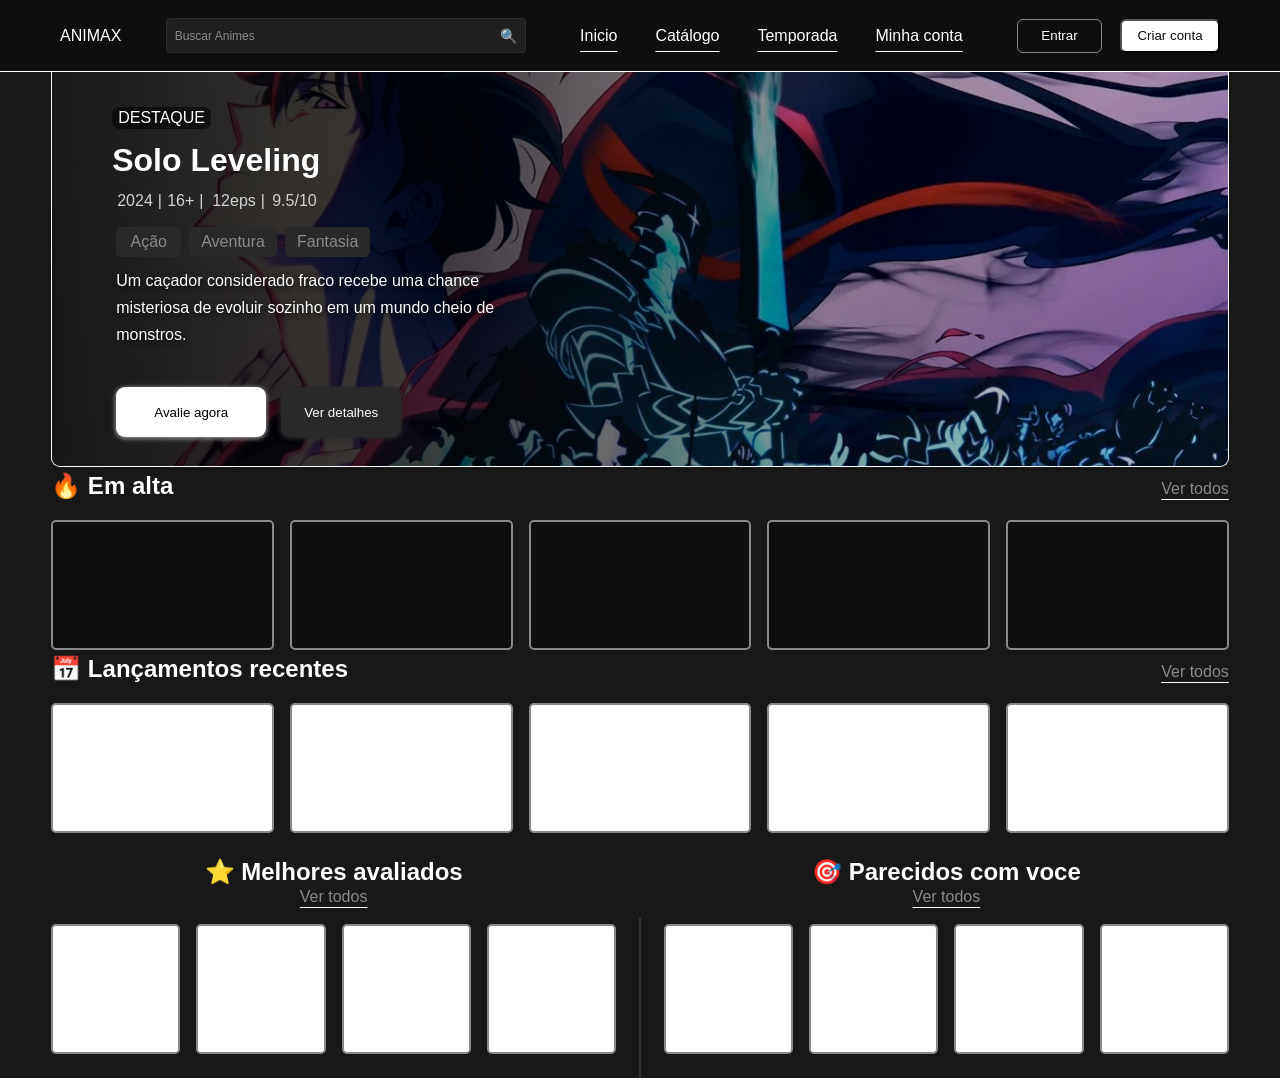
==== index.html @ aa13e47a "Files moved Moved files out from pagina home" ====
<!DOCTYPE html>
<html lang="pt-br">
<head>
    <meta charset="UTF-8">
    <meta name="viewport" content="width=device-width, initial-scale=1.0">
    <title>Animax</title>
    <link rel="stylesheet" href="style.css">
</head>
<body>
    <header class="Cabeçalho">

        <nav class="navegar">
            <a href="#">ANIMAX</a>

            <div class="search-box">
                <input type="text" placeholder="Buscar Animes" >
                <button>🔍</button>
            </div>

            <ul class="nav-links">
                <a href="#">Inicio</a>
                <a href="#">Catálogo</a>
                <a href="#">Temporada</a>
                <a href="#">Minha conta</a>
            </ul>

            <div class="nav-actions">
                <a href="Login/login.html"><button class="btn-login">Entrar</button></a>
                <a href="Login/register.html"><button class="btn-criar">Criar conta</button></a>
            </div>
        </nav>
    </header>

    <section class="destaques" id="destaques">
        <div class="content">
            <span class="tag">DESTAQUE</span>

            <h1 id="titulo">Titulo</h1>

            <div class="anime-info">
                <span id="ano">2026</span>
                <span id="idade">18+</span>
                <span id="episodios">26eps</span>
                <span id="avaliacao">10/10</span>
            </div>

            <div class="generos" id="anime-generos">Aventura</div>
                
                <p id="descricao">Lorem ipsum dolor, sit amet consectetur adipisicing elit. Sed repellendus vitae debitis tenetur eum, quasi ad suscipit harum facere aspernatur excepturi aut iusto eos. Totam quod maiores similique atque consectetur.</p>

                <div class="botoes">
                    <button class="btn-primario"> Avalie agora</button>
                    <button class="btn-secundario">Ver detalhes</button>
            </div>
        </div>
    </section>

    <section class="anime-section-trending">
        <div class="section-header">
            <h2>🔥 Em alta</h2>
            <a href="#">Ver todos</a>
        </div>

        <div class="card-carousel">
            <button class="carousel-arrow carousel-prev" id="trending-prev">‹</button>

            <div class="anime-list" id="trending-list"></div>

            <button class="carousel-arrow carousel-next" id="trending-next">›</button>
        </div>
        
    </section>
    
    <section class="anime-area-news">
        
        <div class="anime-section-news">
            <div class="section-news-header">
                <h2>📅 Lançamentos recentes</h2>
                <a href="#">Ver todos</a>
        </div>

        <div class="card-carousel">
            <div class="carousel-arrow carousel-prev" id="launch-prev">‹</div>
            
                <div class="anime-list-news" id="launch-list"></div>

                <div class="carousel-arrow carousel-next" id="launch-next">›</div>
            </div>
        

    </section>
    
    <div class="rate-row">
        <section class="anime-area-rate">
            <div class="section-rate-title">
                <h2>⭐ Melhores avaliados</h2>
            </div>
            <div class="section-rate-link left-link">
                <a href="#">Ver todos</a>
            </div>
                <div class="anime-list-rate" id="rate-list">
            </div>

        </section>

        

        <section class="anime-area-simi anime-area-parecidos">
            <div class="section-simi-title">
                <h2>🎯 Parecidos com voce</h2>
            </div>
            <div class="section-simi-link right-link">
                <a href="#">Ver todos</a>
            </div>
            <div class="anime-list-simi" id="parecidos-list"></div>
        </section>
    </div>
    
    <script src="script.js"></script>
</body>
</html>
---- style.css ----
* {
    margin: 0;
    padding: 0;
    box-sizing: border-box;

    font-family: Arial, Helvetica, sans-serif;
    scroll-behavior: smooth;
    
}

html {
    width: 100%;
    max-width: 100%;
    
}

body {
    width: 100%;
    max-width: 100%;
    overflow-x: hidden;
    
}

    /* DESKTOP */

body {
    background-color: var(--cinzafundo);
    
}

:root {
    --branco: #ffffff;
    --preto: #0e0e0e;
    --cinza: #8a8a8a;
    --cinzaescuro: #292929;
    --cinzafundo: #181818;
}

.Cabeçalho {
   background-color: #0e0e0e;
   max-width: 100%;
   padding: 18px 60px;
   
   border-bottom: 1px solid var(--branco);
}

.navegar {
    display: flex;
    align-items: center;
    justify-content: space-between;
    gap: 30px;
    
}

.nav-links > a {
    color: var(--branco);
    text-decoration: none;

    padding: 8px 10px;

    text-decoration: underline;
    text-underline-offset: 10px;

    white-space: nowrap;

    
}

.nav-links {
    display: flex;
    align-items: center;
    gap: 18px;
}


div.nav-actions {
    display: flex;
    gap: 18px;
}

.search-box {
    display: flex;
    align-items: center;

    width: 360px;
    height: 35px;

    background-color: #1f1f1f;
    border: 1px solid #2b2b2b;
    
    border-radius: 4px;
    padding: 0 8px;
}

.search-box input {
    flex: 1;
    height: 100%;
    background: transparent;
    border: none;
    outline: none;
    color: white;
    font-size: 12px;
}

.search-box input::placeholder {
    color: var(--cinza);
}

.search-box button {
    background: transparent;
    border: none;
    color: var(--cinza);
    cursor: pointer;
    font-size: 14px;
    padding: 0;
}

.search-box button:hover {
    color: var(--branco);
}

.navegar > a {
    color: var(--branco);
    text-decoration: none;
}

.nav-actions > a > .btn-login {
    background-color: var(--preto);
    color: var(--branco);

    border-radius: 6px;
    border: 1px solid var(--cinza);
    height: 34px;
    width: 85px;

    cursor: pointer;
}

.nav-actions > a > .btn-criar {
    background-color: var(--branco);
    color: var(--preto);

    border-radius: 6px;
    
    height: 34px;
    width: 100px;

    cursor: pointer;
}


/* CORPO */

section.destaques {
    height: 395px;
    width: 92%;

    border-right: 1px solid var(--branco);
    border-left: 1px solid var(--branco);
    border-bottom: 1px solid var(--branco);
    

    border-radius: 0px 0px 9px 9px;

    margin: auto;

    position: relative;

    /* CARROSSEL */
    background-size: cover;
    background-position: center;
    background-repeat: no-repeat;

    overflow: hidden;
    transition: background-image 0.6s ease-in-out;
}

section.destaques::before {
    content: "";
    position: absolute;
    inset: 0;

    background: linear-gradient(
        to right,
        rgba(0, 0, 0, 0.90) 0%,
        rgba(0, 0, 0, 0.75) 32%,
        rgba(0, 0, 0, 0.35) 65%,
        rgba(0, 0, 0, 0.15) 100%
    );

    z-index: 0;
}

.section.destaques > * {
    position: relative;
    z-index: 1;
}

span.tag {
    color: var(--branco);
    background-color: rgba(0, 0, 0, 0.55);
    border-radius: 7px;
    
    padding: 2px 6px;

    position: absolute;
    top: 35px;
    left: 60px;
}

h1#titulo {
    position: absolute;
    top: 70px;
    left: 60px;

    color: white;
    font-size: 32px;
}

span#ano {
    position: absolute;
    top: 120px;
    left: 65px;

    color: lightgray;
}

span#ano::after {
    content: '|';
    padding: 5px;
}

span#idade {
    position: absolute;
    top: 120px;
    left: 115px;

    color: lightgray;
}

span#idade::after {
    content: '|';
    padding: 5px;
}

span#episodios {
    position: absolute;
    top: 120px;
    left: 160px;

    color: lightgray;
}

span#episodios::after {
    content: '|';
    padding: 5px;
}

span#avaliacao {
    position: absolute;
    top: 120px;
    left: 220px;

    color: lightgray;
}

div.generos {
    width: fit-content;

    display: flex;
    align-items: center;
    gap: 8px;

    position: absolute;
    top: 155px;
    left: 64px;
}

.genero-item {
    background-color: var(--cinzaescuro);
    color: var(--cinza);

    min-width: 65px;
    height: 30px;

    display: flex;
    align-items: center;
    justify-content: center;

    padding: 0 12px;
    border-radius: 5px;
}

#descricao {

    max-width: 430px;
    

    position: absolute;
    top: 195px;
    left: 64px;

    line-height: 1.7;
    width: 390px;

    color: var(--branco);
    text-shadow: 0 2px 6px rgba(0, 0, 0, 0.9);
}

div.botoes {
    position: absolute;
    top: 315px;
    left: 64px;


}

div.botoes {
    display: flex;
    gap: 15px;
}

div.botoes > .btn-primario {
    background-color: var(--branco);
    
    height: 50px;
    width: 150px;

    border-radius: 9px;

    border: none;
    box-shadow: 0px 1px 4px 1px var(--cinza);
    
    outline: none;
    appearance: none;
    -webkit-appearance: none;

    cursor: pointer;

}

div.botoes > .btn-secundario {
    background-color: var(--cinzaescuro);
    color: var(--branco);
    
    height: 50px;
    width: 120px;

    border-radius: 9px;

    border: none;
    box-shadow: 0px 1px 4px 1px var(--cinzaescuro);
    outline: none;
    appearance: none;
    -webkit-appearance: none;

    cursor: pointer;

}
/* CARROSSEL CARDS */

.card-carousel {
    position: relative;
    width: 100%;
    overflow: hidden;
}
.card-arrow {
    display: none;
}

/* EM ALTA */

section.anime-section-trending {
    color: var(--branco);
    width: 92%;
    margin: 0 auto;

}
/* CARROSSEL EM ALTA */
    .card-carousel {
        position: relative;
        width: 100%;
        overflow: hidden;
    }

    .carousel-arrow {
        display: none;
    }

/* EM ALTA */

div.section-header {
    display: flex;
    align-items: center;
    justify-content: space-between;

    width: 100%;
    padding: 0px;
    margin: 0;

}

div.section-header > h2 {
    margin: 0;
    padding: 0;

    color: var(--branco);
    margin: 0;
    
    margin-top: 5px;
}

div.section-header a {
    margin: 0;
    padding: 0;

    color: var(--cinza);
    text-decoration: underline var(--branco);
    text-underline-offset: calc(5px);
    
    margin-top: 10px;
}

div.section-header > a:hover {
    color: var(--branco);
}

div.anime-list {
    margin-top: 20px;
   
    width: 100%;
    height: 130px;
    
    display: grid;
    grid-template-columns: repeat(5, 1fr);
    gap: 16px;

    border-radius: 5px;

}

.anime-card-trending {
    width: 100%;
    height: 130px;

    background-color: var(--preto);
    border: 2px solid var(--cinza);
    border-radius: 5px;

    position: relative;
    overflow: hidden;

    cursor: pointer;
}


/* LANÇAMENTOS */

section.anime-area-news {
    color: var(--branco);
    width: 92%;
    margin: 0 auto;

}

div.section-news-header {
    display: flex;
    align-items: center;
    justify-content: space-between;

    width: 100%;
    padding: 0px;
    margin: 0;
}

div.section-news-header > h2 {
    margin: 0;
    padding: 0;

    color: var(--branco);
    margin: 0;
    
    margin-top: 5px;
}

div.section-news-header a {
    margin: 0;
    padding: 0;

    color: var(--cinza);
    text-decoration: underline var(--branco);
    text-underline-offset: calc(5px);
    
    margin-top: 10px;
}

div.section-news-header > a:hover {
    color: var(--branco);
}

div.anime-list-news {
    margin-top: 20px;
    width: 100%;
    


    display: grid;
    grid-template-columns: repeat(5, 1fr);
    gap: 16px;
}

.anime-card-launch {
    width: 100%;
    height: 130px;

    background-color: var(--branco);
    border: 2px solid var(--cinza);
    border-radius: 5px;

    cursor: pointer;
}

/* DIVISÃO ENTRE CATEGORIAS */ 

.rate-row {
    position: relative;

    width: 92%;
    margin: 25px auto 0;

    display: grid;
    grid-template-columns: 1fr 1fr;
    gap: 48px;

    align-items: start;
}

.rate-row::before {
    content: "";
    position: absolute;

    top: 60px;
    left: 50%;
    
    width: 1px;
    height: 160px;
    background-color: var(--cinza);

    transform: translateX(-50%);
    opacity: 0.5;
}

/* MELHORES AVALIADOS + PARECIDOS COM VOCE */


section.anime-area-rate, section.anime-area-parecidos {
    color: var(--branco);

    width: 100%;
    
}

.section-rate-title, .section-simi-title {
    text-align: center;
    width: 100%;
}

.section-rate-title h2,
.section-simi-title h2 {
    color: var(--branco);
    font-size: 24px;
}


.section-rate-link, .section-simi-link {
    width: 100%;
    text-align: center;
    margin-top: 2px;
}

.section-rate-link a, .section-simi-link a {
    color: var(--cinza);
    text-decoration: underline var(--branco);
    text-underline-offset: 5px;
}

.section-rate-link a:hover, .section-simi-link a:hover {
    color: var(--branco);
}

.section-rate-link, .section-simi-link {
    color: var(--branco);
}

div.anime-list-rate, .anime-list-simi, .anime-area-parecidos .anime-list-simi {
    width: 100%;
    height: auto;
    
    display: grid;
    grid-template-columns: repeat(4, 1fr);
    gap: 16px;

    margin-top: 18px;
    margin-left: 0;
}

.anime-card-rated, .anime-card-simi {
    width: 100%;
    height: 130px;

    background-color: var(--branco);
    border: 2px solid var(--cinza);
    border-radius: 5px;

    cursor: pointer;
}

/* Responsividade */

@media (max-width: 768px) {
    /* HEADER */

    .Cabeçalho {
        padding: 16px 24px;
        width: 100%;
        overflow: hidden;
    }

    .navegar {
        display: flex;
        flex-wrap: wrap;
        justify-content: center;
        gap: 16px;
    }

    .search-box {
        order: 2;
        width: 100%;
        max-width: 360px;
    }

    .nav-links {
        order: 3;
        width: 100%;

        display: flex;
        justify-content: center;
        flex-wrap: wrap;
        gap: 18px;
    }

    .nav-actions {
        order: 4;
        width: 100%;

        display: flex;
        justify-content: center;
        gap: 14px;
    }

    /* BANNER */

    section.destaques {
        width: 92%;
        height: 445px;
        overflow: hidden;
    }

    h1#titulo {
        font-size: 34px;
        max-width: calc(100% - 120px);
    }

    #descricao {
        width: auto;
        max-width: calc(120% - 120px);
    }

    div.botoes {
        flex-wrap: wrap;
    }

    /* DIVISORIA */

    .rate-row {
    width: 92%;
    margin: 25px auto 0;

    display: grid;
    grid-template-columns: 1fr;
    gap: 30px;
}

.rate-row::before {
    display: none;
}


/* CARDS */
section.anime-section-trending, section.anime-area-news {
    width: 92%;
}

div.anime-list, div.anime-list-news {
    display: flex;
    gap: 12px;

    overflow-x: auto;
    overflow-y: hidden;

    scroll-behavior: smooth;
    scroll-snap-type: x mandatory;

    padding: 0px;
    height: 130px;
}

div.anime-list::-webkit-scrollbar, div.anime-list-news::-webkit-scrollbar {
    display: none;
}

.anime-card-trending, .anime-card-launch {
    
    max-width: 53%;
    height: 115px;

    flex-shrink: 0;

    scroll-snap-type: start;
}


/* CARROSSEL (EM ALTA) */

div.anime-list,
div.anime-list-news {
    display: flex;
    gap: 12px;

    overflow-x: auto;
    overflow-y: hidden;

    scroll-behavior: smooth;
    scrollbar-width: none;

    padding: 0;
    height: 130px;
}

div.anime-list::-webkit-scrollbar,
div.anime-list-news::-webkit-scrollbar {
    display: none;
}

.anime-card-trending,
.anime-card-launch {
    flex: 0 0 53%;
    max-width: 49%;
    height: 130px;
}

.carousel-arrow {
    display: flex;
    align-items: center;
    justify-content: center;

    position: absolute;
    top: 50%;
    transform: translateY(-50%);

    width: 34px;
    height: 55px;

    border: none;
    border-radius: 8px;

    background-color: rgba(0, 0, 0, 0.45);
    color: var(--branco);

    font-size: 32px;
    cursor: pointer;

    z-index: 30;
}

.carousel-prev {
    left: 10px;
}

.carousel-next {
    right: 10px;
}

.carousel-arrow:hover {
    background-color: rgba(0, 0, 0, 0.75);
}
/* MELHORES AVALIADOS + PARECIDOS COM VOCÊ */

.anime-area-rate, .anime-area-parecidos {
    position: relative;
}

.section-rate-title, .section-simi-title {
    text-align: left;
    width: auto;
}

.section-rate-title h2, .section-simi-title h2 {
    font-size: 24px;
    text-align: left;
    white-space: nowrap;
}

.section-rate-link {
    position: absolute;
    top: 6px;
    right: 0;

    width: auto;
    margin-top: 0;
    text-align: right;
}
.section-simi-link {
position: absolute;
    top: 6px;
    right: 0;

    width: auto;
    margin-top: 0;
    text-align: right;
}

.section-rate-link a, .section-simi-link a {
    font-size: 17px;
        }


    .section-news-header h2,
    .section-header h2 {
        font-size: 22px;
    }

    .section-news-header a,
    .section-header a {
        font-size: 17px;
    }
}
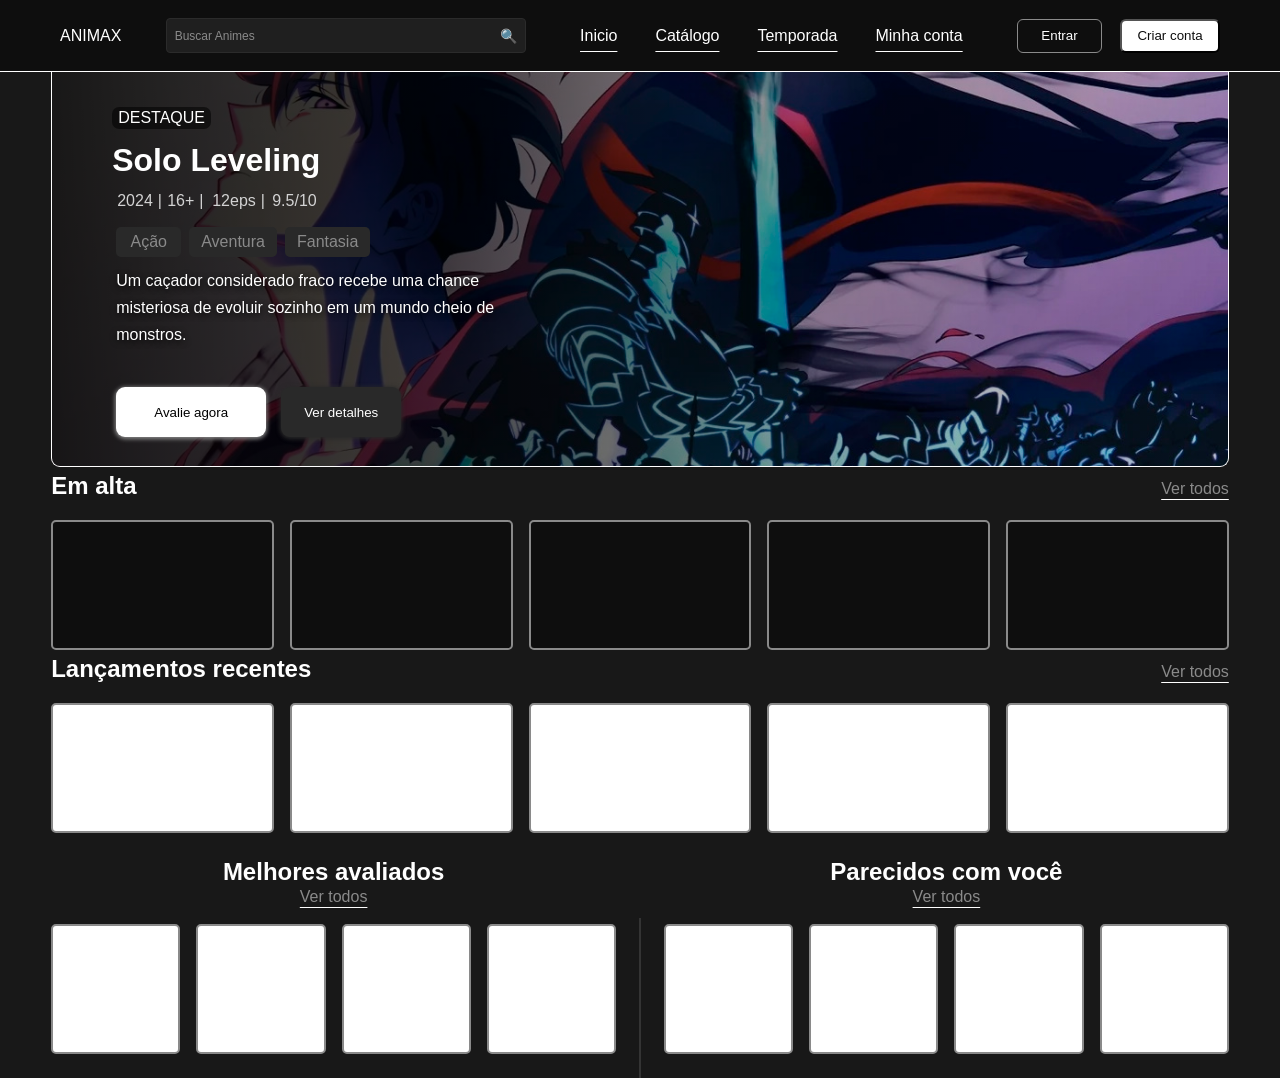
==== commit 6a042b65: "Code verification page added A code page that will verify your identity for change your password" ====
--- a/index.html
+++ b/index.html
@@ -57,7 +57,7 @@
 
     <section class="anime-section-trending">
         <div class="section-header">
-            <h2>🔥 Em alta</h2>
+            <h2>Em alta</h2>
             <a href="#">Ver todos</a>
         </div>
 
@@ -75,7 +75,7 @@
         
         <div class="anime-section-news">
             <div class="section-news-header">
-                <h2>📅 Lançamentos recentes</h2>
+                <h2>Lançamentos recentes</h2>
                 <a href="#">Ver todos</a>
         </div>
 
@@ -93,7 +93,7 @@
     <div class="rate-row">
         <section class="anime-area-rate">
             <div class="section-rate-title">
-                <h2>⭐ Melhores avaliados</h2>
+                <h2>Melhores avaliados</h2>
             </div>
             <div class="section-rate-link left-link">
                 <a href="#">Ver todos</a>
@@ -107,7 +107,7 @@
 
         <section class="anime-area-simi anime-area-parecidos">
             <div class="section-simi-title">
-                <h2>🎯 Parecidos com voce</h2>
+                <h2>Parecidos com você</h2>
             </div>
             <div class="section-simi-link right-link">
                 <a href="#">Ver todos</a>
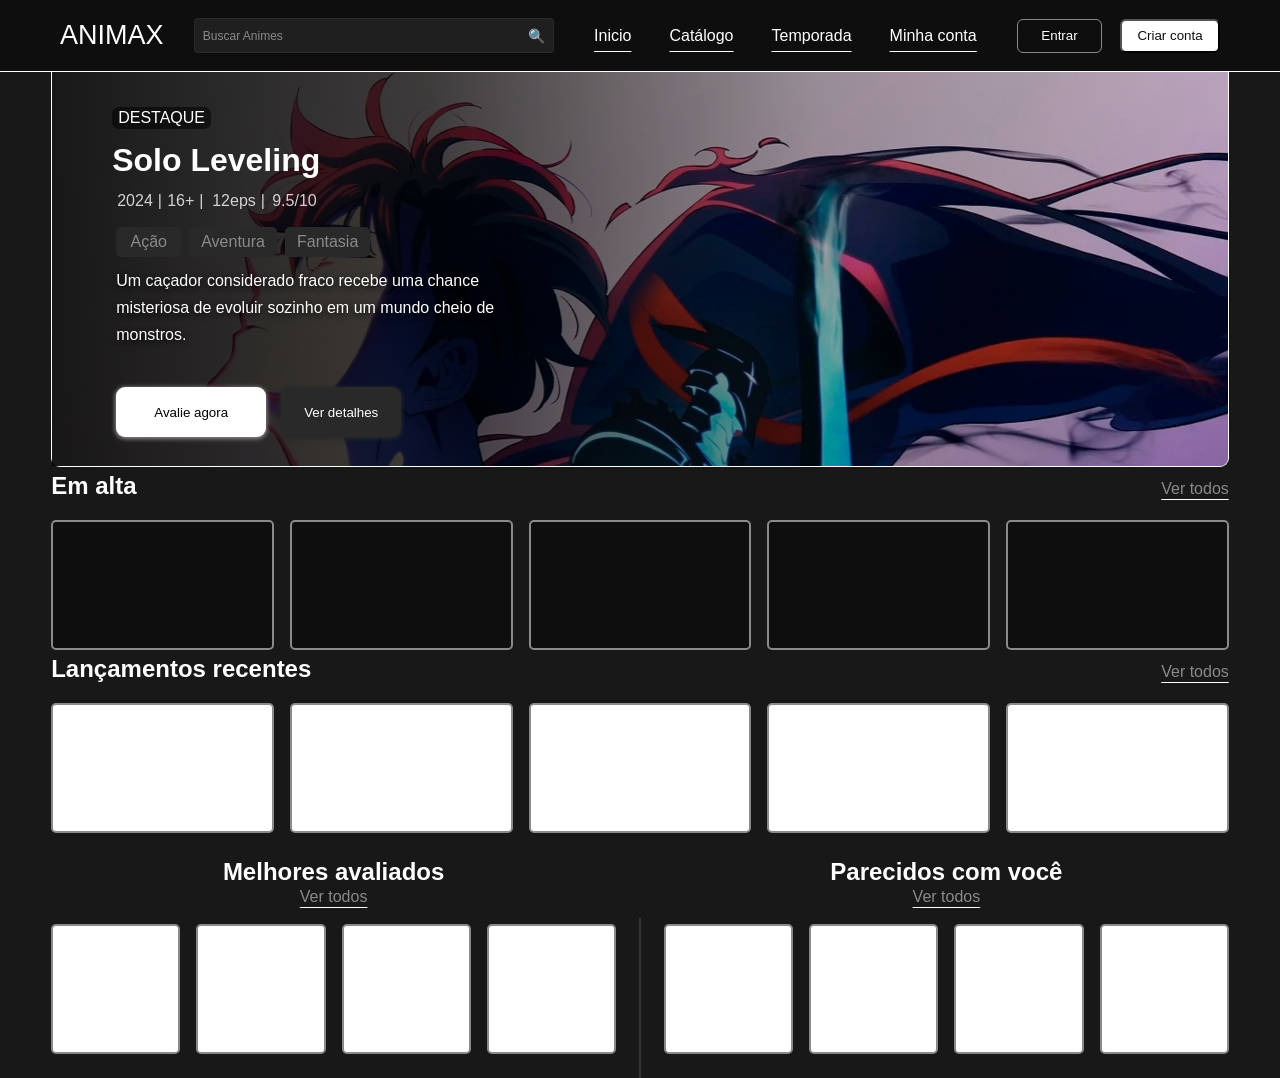
==== commit 919902b0: "New catalog page New catalog page, for animes search, and animes details page work in progress" ====
--- a/index.html
+++ b/index.html
@@ -10,7 +10,7 @@
     <header class="Cabeçalho">
 
         <nav class="navegar">
-            <a href="#">ANIMAX</a>
+            <a href="#" id="animax">ANIMAX</a>
 
             <div class="search-box">
                 <input type="text" placeholder="Buscar Animes" >
@@ -18,8 +18,8 @@
             </div>
 
             <ul class="nav-links">
-                <a href="#">Inicio</a>
-                <a href="#">Catálogo</a>
+                <a href="index.html">Inicio</a>
+                <a href="catalogo.html">Catálogo</a>
                 <a href="#">Temporada</a>
                 <a href="#">Minha conta</a>
             </ul>
@@ -57,6 +57,7 @@
 
     <section class="anime-section-trending">
         <div class="section-header">
+            
             <h2>Em alta</h2>
             <a href="#">Ver todos</a>
         </div>
--- a/style.css
+++ b/style.css
@@ -42,6 +42,10 @@
    padding: 18px 60px;
    
    border-bottom: 1px solid var(--branco);
+}
+
+#animax {
+    font-size: 27px;
 }
 
 .navegar {
@@ -166,13 +170,7 @@
 
     position: relative;
 
-    /* CARROSSEL */
-    background-size: cover;
-    background-position: center;
-    background-repeat: no-repeat;
-
-    overflow: hidden;
-    transition: background-image 0.6s ease-in-out;
+    
 }
 
 section.destaques::before {
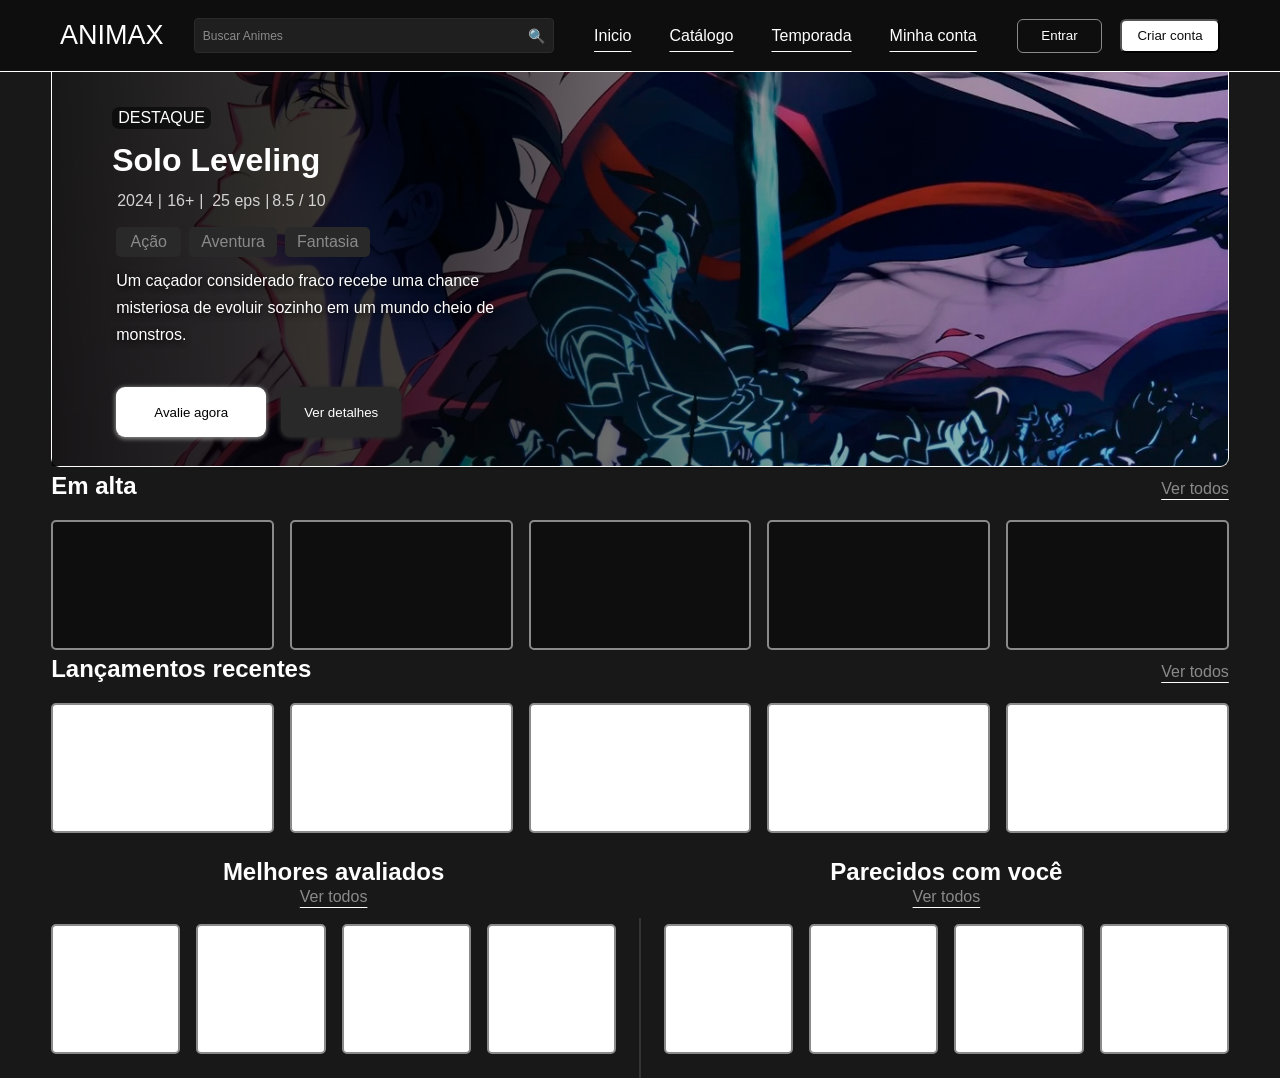
==== commit 150644cc: "Responsivity and Details path update Responsivity for details page, and new path for details on home" ====
--- a/index.html
+++ b/index.html
@@ -49,8 +49,8 @@
                 <p id="descricao">Lorem ipsum dolor, sit amet consectetur adipisicing elit. Sed repellendus vitae debitis tenetur eum, quasi ad suscipit harum facere aspernatur excepturi aut iusto eos. Totam quod maiores similique atque consectetur.</p>
 
                 <div class="botoes">
-                    <button class="btn-primario"> Avalie agora</button>
-                    <button class="btn-secundario">Ver detalhes</button>
+                    <button class="btn-primario" > Avalie agora</button>
+                    <button class="btn-secundario" id="btn-detalhes">Ver detalhes</button>
             </div>
         </div>
     </section>
--- a/style.css
+++ b/style.css
@@ -170,6 +170,9 @@
 
     position: relative;
 
+    background-size: cover;
+    background-position: center;
+    background-repeat: no-repeat;
     
 }
 
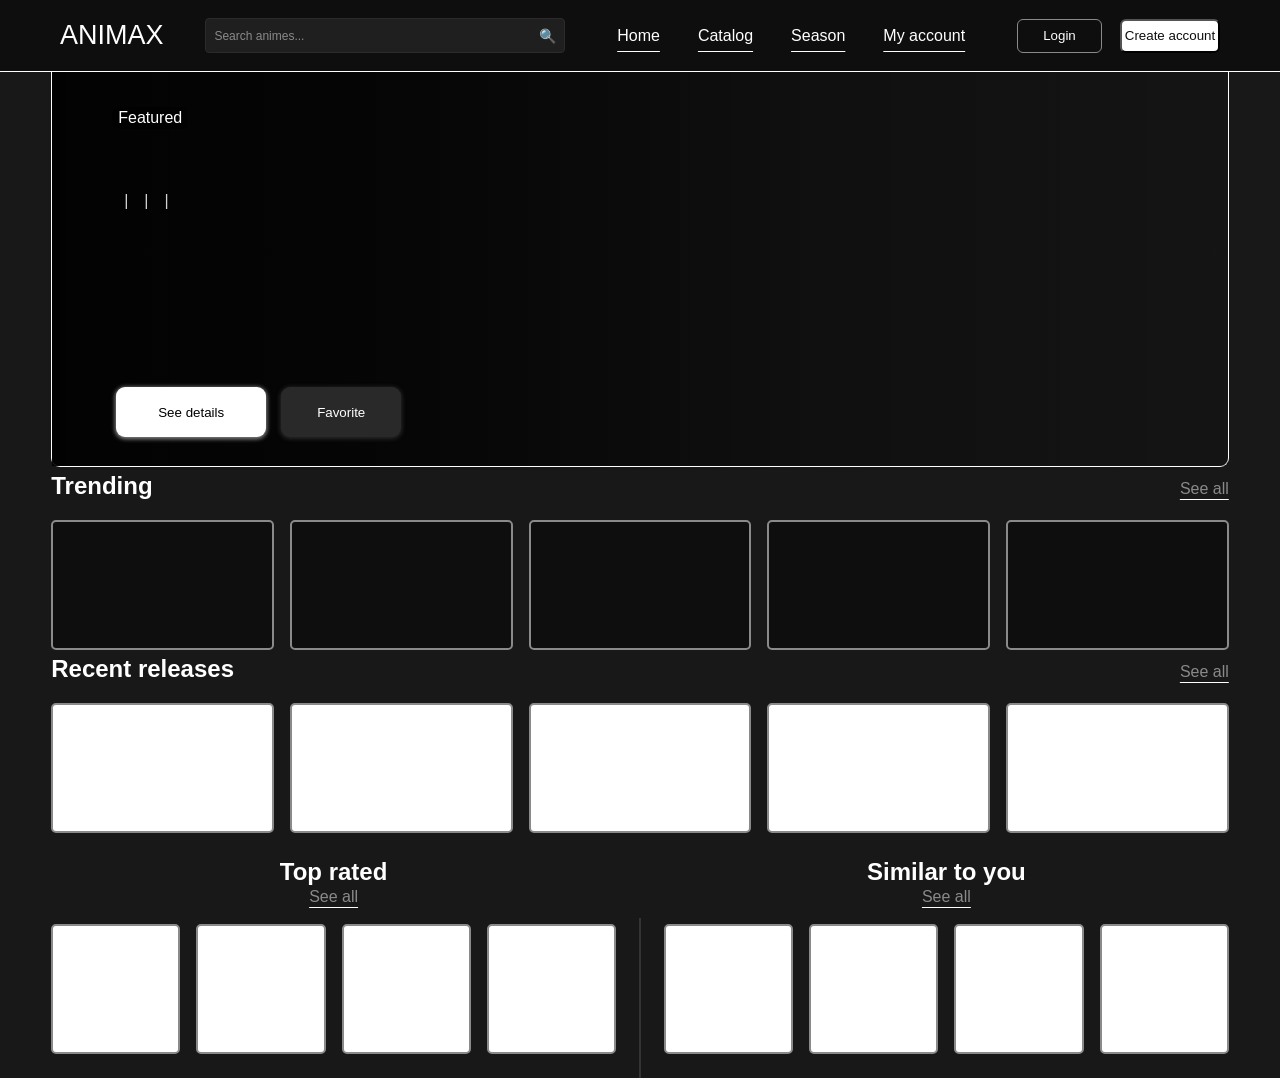
==== commit b62acb31: "Added jikan api and translation in progress" ====
--- a/index.html
+++ b/index.html
@@ -13,44 +13,44 @@
             <a href="#" id="animax">ANIMAX</a>
 
             <div class="search-box">
-                <input type="text" placeholder="Buscar Animes" >
+                <input type="text" placeholder="Search animes..." >
                 <button>🔍</button>
             </div>
 
             <ul class="nav-links">
-                <a href="index.html">Inicio</a>
-                <a href="catalogo.html">Catálogo</a>
-                <a href="#">Temporada</a>
-                <a href="#">Minha conta</a>
+                <a href="index.html">Home</a>
+                <a href="catalogo.html">Catalog</a>
+                <a href="#">Season</a>
+                <a href="#">My account</a>
             </ul>
 
             <div class="nav-actions">
-                <a href="Login/login.html"><button class="btn-login">Entrar</button></a>
-                <a href="Login/register.html"><button class="btn-criar">Criar conta</button></a>
+                <a href="Login/login.html"><button class="btn-login">Login</button></a>
+                <a href="Login/register.html"><button class="btn-criar">Create account</button></a>
             </div>
         </nav>
     </header>
 
     <section class="destaques" id="destaques">
         <div class="content">
-            <span class="tag">DESTAQUE</span>
+            <span class="tag">Featured</span>
 
-            <h1 id="titulo">Titulo</h1>
+            <h1 id="titulo"></h1>
 
             <div class="anime-info">
-                <span id="ano">2026</span>
-                <span id="idade">18+</span>
-                <span id="episodios">26eps</span>
-                <span id="avaliacao">10/10</span>
+                <span id="ano"></span>
+                <span id="idade"></span>
+                <span id="episodios"></span>
+                <span id="avaliacao"></span>
             </div>
 
-            <div class="generos" id="anime-generos">Aventura</div>
+            <div class="generos" id="anime-generos"></div>
                 
-                <p id="descricao">Lorem ipsum dolor, sit amet consectetur adipisicing elit. Sed repellendus vitae debitis tenetur eum, quasi ad suscipit harum facere aspernatur excepturi aut iusto eos. Totam quod maiores similique atque consectetur.</p>
+                <p id="descricao"></p>
 
                 <div class="botoes">
-                    <button class="btn-primario" > Avalie agora</button>
-                    <button class="btn-secundario" id="btn-detalhes">Ver detalhes</button>
+                    <button class="btn-primario">See details</button>
+                    <button class="btn-secundario" id="btn-detalhes">Favorite</button>
             </div>
         </div>
     </section>
@@ -58,8 +58,8 @@
     <section class="anime-section-trending">
         <div class="section-header">
             
-            <h2>Em alta</h2>
-            <a href="#">Ver todos</a>
+            <h2>Trending</h2>
+            <a href="#">See all</a>
         </div>
 
         <div class="card-carousel">
@@ -76,8 +76,8 @@
         
         <div class="anime-section-news">
             <div class="section-news-header">
-                <h2>Lançamentos recentes</h2>
-                <a href="#">Ver todos</a>
+                <h2>Recent releases</h2>
+                <a href="#">See all</a>
         </div>
 
         <div class="card-carousel">
@@ -94,10 +94,10 @@
     <div class="rate-row">
         <section class="anime-area-rate">
             <div class="section-rate-title">
-                <h2>Melhores avaliados</h2>
+                <h2>Top rated</h2>
             </div>
             <div class="section-rate-link left-link">
-                <a href="#">Ver todos</a>
+                <a href="#">See all</a>
             </div>
                 <div class="anime-list-rate" id="rate-list">
             </div>
@@ -108,10 +108,10 @@
 
         <section class="anime-area-simi anime-area-parecidos">
             <div class="section-simi-title">
-                <h2>Parecidos com você</h2>
+                <h2>Similar to you</h2>
             </div>
             <div class="section-simi-link right-link">
-                <a href="#">Ver todos</a>
+                <a href="#">See all</a>
             </div>
             <div class="anime-list-simi" id="parecidos-list"></div>
         </section>
--- a/style.css
+++ b/style.css
@@ -216,54 +216,36 @@
 
     color: white;
     font-size: 32px;
-}
-
-span#ano {
+    width: 1000px;
+}
+
+.anime-info {
     position: absolute;
     top: 120px;
-    left: 65px;
+    left: 64px;
+
+    display: flex;
+    align-items: center;
+    gap: 8px;
 
     color: lightgray;
-}
-
-span#ano::after {
-    content: '|';
-    padding: 5px;
-}
-
-span#idade {
-    position: absolute;
-    top: 120px;
-    left: 115px;
-
+    font-size: 16px;
+
+    flex-wrap: wrap;
+    max-width: 430px;
+}
+
+.anime-info span {
+    position: static;
     color: lightgray;
 }
 
-span#idade::after {
-    content: '|';
-    padding: 5px;
-}
-
-span#episodios {
-    position: absolute;
-    top: 120px;
-    left: 160px;
-
+.anime-info span:not(:last-child)::after {
+    content: "|";
+    margin-left: 8px;
     color: lightgray;
 }
 
-span#episodios::after {
-    content: '|';
-    padding: 5px;
-}
-
-span#avaliacao {
-    position: absolute;
-    top: 120px;
-    left: 220px;
-
-    color: lightgray;
-}
 
 div.generos {
     width: fit-content;
@@ -661,25 +643,138 @@
 
     /* BANNER */
 
-    section.destaques {
-        width: 92%;
-        height: 445px;
-        overflow: hidden;
-    }
-
-    h1#titulo {
-        font-size: 34px;
-        max-width: calc(100% - 120px);
-    }
-
-    #descricao {
-        width: auto;
-        max-width: calc(120% - 120px);
-    }
-
-    div.botoes {
-        flex-wrap: wrap;
-    }
+/* BANNER MOBILE */
+
+section.destaques {
+    width: 100%;
+    min-height: 350px;
+    height: auto;
+
+    overflow: hidden;
+
+    border-radius: 0;
+    border-bottom: 1px solid var(--branco);
+    border-right: 0;
+    border-left: 0;
+
+    background-position: center;
+}
+
+section.destaques::before {
+    content: "";
+    position: absolute;
+    inset: 0;
+
+    background: linear-gradient(
+        to right,
+        rgba(0, 0, 0, 0.90) 0%,
+        rgba(0, 0, 0, 0.75) 10%,
+        rgba(0, 0, 0, 0.35) 15%,
+        rgba(0, 0, 0, 0.15) 30%
+    );
+
+    z-index: 0;
+}
+
+.content {
+    width: 100%;
+    max-width: none;
+
+    margin-left: 0;
+    padding: 35px 24px 40px;
+
+    display: flex;
+    flex-direction: column;
+    align-items: flex-start;
+}
+
+span.tag {
+    position: static;
+
+    font-size: 18px;
+    margin-bottom: 20px;
+}
+
+h1#titulo {
+    position: static;
+
+    font-size: 34px;
+    line-height: 1.15;
+
+    max-width: 100%;
+    margin-bottom: 18px;
+}
+
+.anime-info {
+    position: static;
+
+    display: flex;
+    align-items: center;
+    flex-wrap: wrap;
+    gap: 8px;
+
+    max-width: 100%;
+    margin-bottom: 22px;
+
+    color: var(--cinza);
+    font-size: 16px;
+}
+
+.anime-info span {
+    position: static;
+    color: var(--cinza);
+}
+
+.anime-info span:not(:last-child)::after {
+    content: "|";
+    margin-left: 8px;
+}
+
+div.generos {
+    position: static;
+
+    display: flex;
+    align-items: center;
+    flex-wrap: wrap;
+    gap: 8px;
+
+    width: 100%;
+    margin-bottom: 45px;
+}
+
+.genero-item {
+    min-width: auto;
+    height: 36px;
+
+    padding: 0 14px;
+    font-size: 16px;
+}
+
+#descricao {
+    display: none;
+}
+
+div.botoes {
+    position: static;
+
+    display: flex;
+    flex-wrap: wrap;
+    gap: 14px;
+}
+
+div.botoes > .btn-primario,
+div.botoes > .btn-secundario {
+    height: 52px;
+    font-size: 16px;
+}
+
+div.botoes > .btn-primario {
+    width: 150px;
+}
+
+div.botoes > .btn-secundario {
+    width: 130px;
+}
 
     /* DIVISORIA */
 
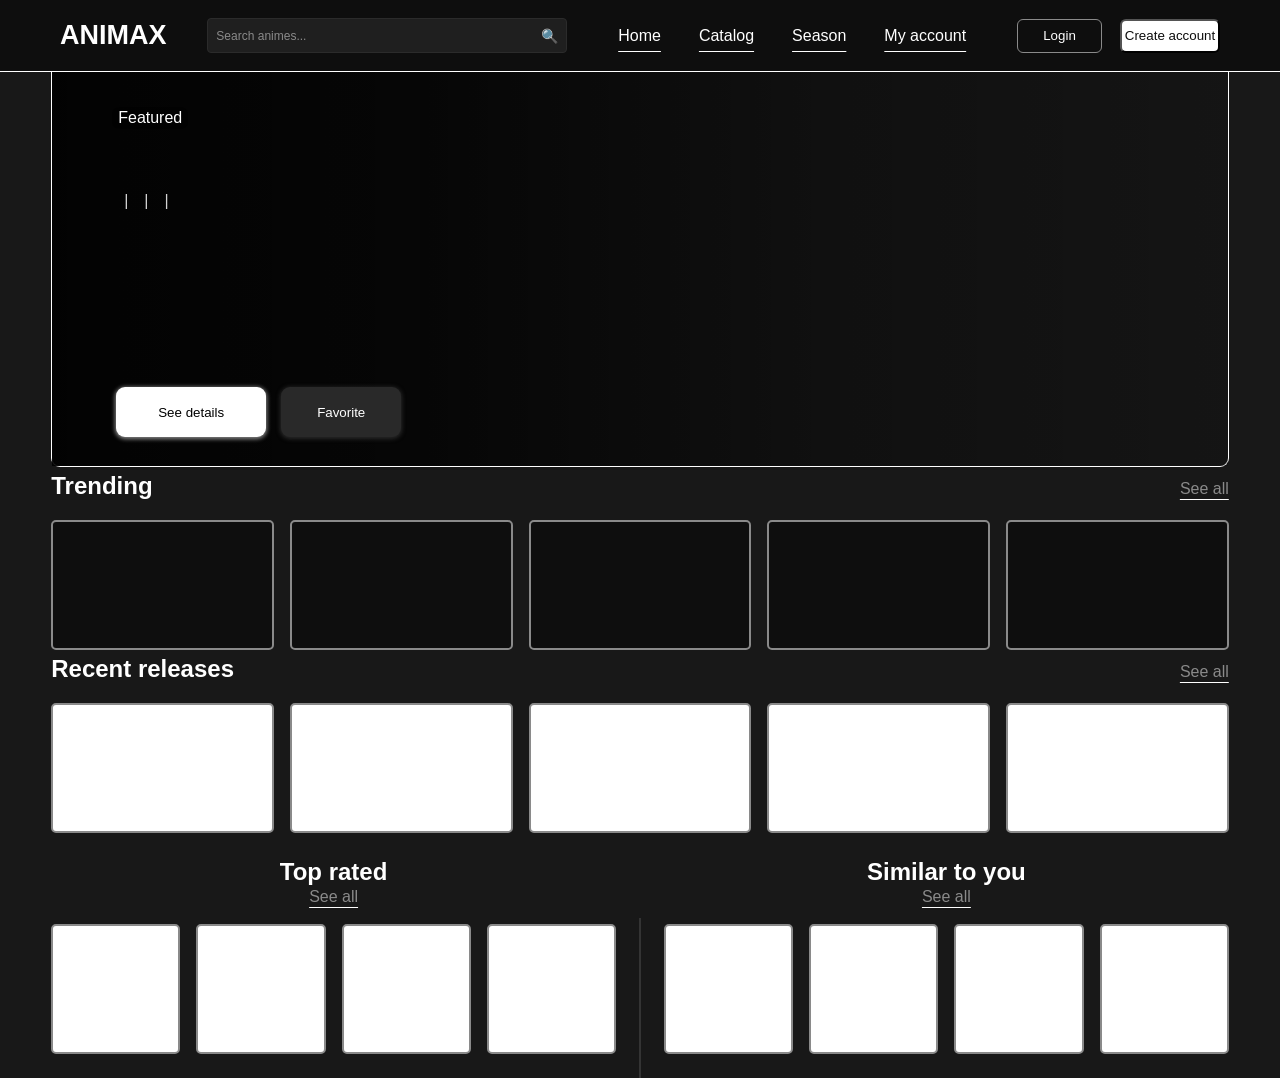
==== commit b32f04c0: "Files, details page responsivity update Organized files and responsivity to details page" ====
--- a/index.html
+++ b/index.html
@@ -4,7 +4,8 @@
     <meta charset="UTF-8">
     <meta name="viewport" content="width=device-width, initial-scale=1.0">
     <title>Animax</title>
-    <link rel="stylesheet" href="style.css">
+    <link rel="stylesheet" href="css/style.css">
+    <link rel="shortcut icon" href="imagens/favicon.png" type="image/x-icon">
 </head>
 <body>
     <header class="Cabeçalho">
@@ -49,8 +50,8 @@
                 <p id="descricao"></p>
 
                 <div class="botoes">
-                    <button class="btn-primario">See details</button>
-                    <button class="btn-secundario" id="btn-detalhes">Favorite</button>
+                    <button class="btn-primario" id="btn-detalhes">See details</button>
+                    <button class="btn-secundario">Favorite</button>
             </div>
         </div>
     </section>
@@ -117,6 +118,6 @@
         </section>
     </div>
     
-    <script src="script.js"></script>
+    <script src="js/script.js"></script>
 </body>
 </html>
--- a/css/style.css
+++ b/css/style.css
@@ -0,0 +1,947 @@
+* {
+    margin: 0;
+    padding: 0;
+    box-sizing: border-box;
+
+    font-family: Arial, Helvetica, sans-serif;
+    scroll-behavior: smooth;
+    
+}
+
+html {
+    width: 100%;
+    max-width: 100%;
+    
+}
+
+body {
+    width: 100%;
+    max-width: 100%;
+    overflow-x: hidden;
+    
+}
+
+    /* DESKTOP */
+
+body {
+    background-color: var(--cinzafundo);
+    
+}
+
+:root {
+    --branco: #ffffff;
+    --preto: #0e0e0e;
+    --cinza: #8a8a8a;
+    --cinzaescuro: #292929;
+    --cinzafundo: #181818;
+}
+
+.Cabeçalho {
+   background-color: #0e0e0e;
+   max-width: 100%;
+   padding: 18px 60px;
+   
+   border-bottom: 1px solid var(--branco);
+}
+
+#animax {
+    font-size: 27px;
+    font-weight: bolder;
+}
+
+.navegar {
+    display: flex;
+    align-items: center;
+    justify-content: space-between;
+    gap: 30px;
+    
+}
+
+.nav-links > a {
+    color: var(--branco);
+    text-decoration: none;
+
+    padding: 8px 10px;
+
+    text-decoration: underline;
+    text-underline-offset: 10px;
+
+    white-space: nowrap;
+
+    
+}
+
+.nav-links {
+    display: flex;
+    align-items: center;
+    gap: 18px;
+}
+
+
+div.nav-actions {
+    display: flex;
+    gap: 18px;
+}
+
+.search-box {
+    display: flex;
+    align-items: center;
+
+    width: 360px;
+    height: 35px;
+
+    background-color: #1f1f1f;
+    border: 1px solid #2b2b2b;
+    
+    border-radius: 4px;
+    padding: 0 8px;
+}
+
+.search-box input {
+    flex: 1;
+    height: 100%;
+    background: transparent;
+    border: none;
+    outline: none;
+    color: white;
+    font-size: 12px;
+}
+
+.search-box input::placeholder {
+    color: var(--cinza);
+}
+
+.search-box button {
+    background: transparent;
+    border: none;
+    color: var(--cinza);
+    cursor: pointer;
+    font-size: 14px;
+    padding: 0;
+}
+
+.search-box button:hover {
+    color: var(--branco);
+}
+
+.navegar > a {
+    color: var(--branco);
+    text-decoration: none;
+}
+
+.nav-actions > a > .btn-login {
+    background-color: var(--preto);
+    color: var(--branco);
+
+    border-radius: 6px;
+    border: 1px solid var(--cinza);
+    height: 34px;
+    width: 85px;
+
+    cursor: pointer;
+}
+
+.nav-actions > a > .btn-criar {
+    background-color: var(--branco);
+    color: var(--preto);
+
+    border-radius: 6px;
+    
+    height: 34px;
+    width: 100px;
+
+    cursor: pointer;
+}
+
+
+/* CORPO */
+
+section.destaques {
+    height: 395px;
+    width: 92%;
+
+    border-right: 1px solid var(--branco);
+    border-left: 1px solid var(--branco);
+    border-bottom: 1px solid var(--branco);
+    
+
+    border-radius: 0px 0px 9px 9px;
+
+    margin: auto;
+
+    position: relative;
+
+    background-size: cover;
+    background-position: center;
+    background-repeat: no-repeat;
+    
+}
+
+section.destaques::before {
+    content: "";
+    position: absolute;
+    inset: 0;
+
+    background: linear-gradient(
+        to right,
+        rgba(0, 0, 0, 0.90) 0%,
+        rgba(0, 0, 0, 0.75) 32%,
+        rgba(0, 0, 0, 0.35) 65%,
+        rgba(0, 0, 0, 0.15) 100%
+    );
+
+    z-index: 0;
+
+    pointer-events: none;
+}
+
+section.destaques > * {
+    position: relative;
+    z-index: 1;
+}
+
+span.tag {
+    color: var(--branco);
+    background-color: rgba(0, 0, 0, 0.55);
+    border-radius: 7px;
+    
+    padding: 2px 6px;
+
+    position: absolute;
+    top: 35px;
+    left: 60px;
+}
+
+h1#titulo {
+    position: absolute;
+    top: 70px;
+    left: 60px;
+
+    color: white;
+    font-size: 32px;
+    width: 1000px;
+}
+
+.anime-info {
+    position: absolute;
+    top: 120px;
+    left: 64px;
+
+    display: flex;
+    align-items: center;
+    gap: 8px;
+
+    color: lightgray;
+    font-size: 16px;
+
+    flex-wrap: wrap;
+    max-width: 430px;
+}
+
+.anime-info span {
+    position: static;
+    color: lightgray;
+}
+
+.anime-info span:not(:last-child)::after {
+    content: "|";
+    margin-left: 8px;
+    color: lightgray;
+}
+
+
+div.generos {
+    width: fit-content;
+
+    display: flex;
+    align-items: center;
+    gap: 8px;
+
+    position: absolute;
+    top: 155px;
+    left: 64px;
+}
+
+.genero-item {
+    background-color: var(--cinzaescuro);
+    color: var(--cinza);
+
+    min-width: 65px;
+    height: 30px;
+
+    display: flex;
+    align-items: center;
+    justify-content: center;
+
+    padding: 0 12px;
+    border-radius: 5px;
+}
+
+#descricao {
+
+    max-width: 430px;
+    
+
+    position: absolute;
+    top: 195px;
+    left: 64px;
+
+    line-height: 1.7;
+    width: 390px;
+
+    color: var(--branco);
+    text-shadow: 0 2px 6px rgba(0, 0, 0, 0.9);
+}
+
+div.botoes {
+    position: absolute;
+    top: 315px;
+    left: 64px;
+
+
+}
+
+div.botoes {
+    display: flex;
+    gap: 15px;
+}
+
+div.botoes > .btn-primario {
+    background-color: var(--branco);
+    
+    height: 50px;
+    width: 150px;
+
+    border-radius: 9px;
+
+    border: none;
+    box-shadow: 0px 1px 4px 1px var(--cinza);
+    
+    outline: none;
+    appearance: none;
+    -webkit-appearance: none;
+
+    cursor: pointer;
+
+}
+
+div.botoes > .btn-secundario {
+    background-color: var(--cinzaescuro);
+    color: var(--branco);
+    
+    height: 50px;
+    width: 120px;
+
+    border-radius: 9px;
+
+    border: none;
+    box-shadow: 0px 1px 4px 1px var(--cinzaescuro);
+    outline: none;
+    appearance: none;
+    -webkit-appearance: none;
+
+    cursor: pointer;
+
+}
+/* CARROSSEL CARDS */
+
+.card-carousel {
+    position: relative;
+    width: 100%;
+    overflow: hidden;
+}
+.card-arrow {
+    display: none;
+}
+
+/* EM ALTA */
+
+section.anime-section-trending {
+    color: var(--branco);
+    width: 92%;
+    margin: 0 auto;
+
+}
+/* CARROSSEL EM ALTA */
+    .card-carousel {
+        position: relative;
+        width: 100%;
+        overflow: hidden;
+    }
+
+    .carousel-arrow {
+        display: none;
+    }
+
+/* EM ALTA */
+
+div.section-header {
+    display: flex;
+    align-items: center;
+    justify-content: space-between;
+
+    width: 100%;
+    padding: 0px;
+    margin: 0;
+
+}
+
+div.section-header > h2 {
+    margin: 0;
+    padding: 0;
+
+    color: var(--branco);
+    margin: 0;
+    
+    margin-top: 5px;
+}
+
+div.section-header a {
+    margin: 0;
+    padding: 0;
+
+    color: var(--cinza);
+    text-decoration: underline var(--branco);
+    text-underline-offset: calc(5px);
+    
+    margin-top: 10px;
+}
+
+div.section-header > a:hover {
+    color: var(--branco);
+}
+
+div.anime-list {
+    margin-top: 20px;
+   
+    width: 100%;
+    height: 130px;
+    
+    display: grid;
+    grid-template-columns: repeat(5, 1fr);
+    gap: 16px;
+
+    border-radius: 5px;
+
+}
+
+.anime-card-trending {
+    width: 100%;
+    height: 130px;
+
+    background-color: var(--preto);
+    border: 2px solid var(--cinza);
+    border-radius: 5px;
+
+    position: relative;
+    overflow: hidden;
+
+    cursor: pointer;
+}
+
+
+/* LANÇAMENTOS */
+
+section.anime-area-news {
+    color: var(--branco);
+    width: 92%;
+    margin: 0 auto;
+
+}
+
+div.section-news-header {
+    display: flex;
+    align-items: center;
+    justify-content: space-between;
+
+    width: 100%;
+    padding: 0px;
+    margin: 0;
+}
+
+div.section-news-header > h2 {
+    margin: 0;
+    padding: 0;
+
+    color: var(--branco);
+    margin: 0;
+    
+    margin-top: 5px;
+}
+
+div.section-news-header a {
+    margin: 0;
+    padding: 0;
+
+    color: var(--cinza);
+    text-decoration: underline var(--branco);
+    text-underline-offset: calc(5px);
+    
+    margin-top: 10px;
+}
+
+div.section-news-header > a:hover {
+    color: var(--branco);
+}
+
+div.anime-list-news {
+    margin-top: 20px;
+    width: 100%;
+    
+
+
+    display: grid;
+    grid-template-columns: repeat(5, 1fr);
+    gap: 16px;
+}
+
+.anime-card-launch {
+    width: 100%;
+    height: 130px;
+
+    background-color: var(--branco);
+    border: 2px solid var(--cinza);
+    border-radius: 5px;
+
+    cursor: pointer;
+}
+
+/* DIVISÃO ENTRE CATEGORIAS */ 
+
+.rate-row {
+    position: relative;
+
+    width: 92%;
+    margin: 25px auto 0;
+
+    display: grid;
+    grid-template-columns: 1fr 1fr;
+    gap: 48px;
+
+    align-items: start;
+}
+
+.rate-row::before {
+    content: "";
+    position: absolute;
+
+    top: 60px;
+    left: 50%;
+    
+    width: 1px;
+    height: 160px;
+    background-color: var(--cinza);
+
+    transform: translateX(-50%);
+    opacity: 0.5;
+}
+
+/* MELHORES AVALIADOS + PARECIDOS COM VOCE */
+
+
+section.anime-area-rate, section.anime-area-parecidos {
+    color: var(--branco);
+
+    width: 100%;
+    
+}
+
+.section-rate-title, .section-simi-title {
+    text-align: center;
+    width: 100%;
+}
+
+.section-rate-title h2,
+.section-simi-title h2 {
+    color: var(--branco);
+    font-size: 24px;
+}
+
+
+.section-rate-link, .section-simi-link {
+    width: 100%;
+    text-align: center;
+    margin-top: 2px;
+}
+
+.section-rate-link a, .section-simi-link a {
+    color: var(--cinza);
+    text-decoration: underline var(--branco);
+    text-underline-offset: 5px;
+}
+
+.section-rate-link a:hover, .section-simi-link a:hover {
+    color: var(--branco);
+}
+
+.section-rate-link, .section-simi-link {
+    color: var(--branco);
+}
+
+div.anime-list-rate, .anime-list-simi, .anime-area-parecidos .anime-list-simi {
+    width: 100%;
+    height: auto;
+    
+    display: grid;
+    grid-template-columns: repeat(4, 1fr);
+    gap: 16px;
+
+    margin-top: 18px;
+    margin-left: 0;
+}
+
+.anime-card-rated, .anime-card-simi {
+    width: 100%;
+    height: 130px;
+
+    background-color: var(--branco);
+    border: 2px solid var(--cinza);
+    border-radius: 5px;
+
+    cursor: pointer;
+}
+
+/* Responsividade */
+
+@media (max-width: 768px) {
+    /* HEADER */
+
+    .Cabeçalho {
+        padding: 16px 24px;
+        width: 100%;
+        overflow: hidden;
+    }
+
+    .navegar {
+        display: flex;
+        flex-wrap: wrap;
+        justify-content: center;
+        gap: 16px;
+    }
+
+    .search-box {
+        order: 2;
+        width: 100%;
+        max-width: 360px;
+    }
+
+    .nav-links {
+        order: 3;
+        width: 100%;
+
+        display: flex;
+        justify-content: center;
+        flex-wrap: wrap;
+        gap: 18px;
+    }
+
+    .nav-actions {
+        order: 4;
+        width: 100%;
+
+        display: flex;
+        justify-content: center;
+        gap: 14px;
+    }
+
+
+
+/* BANNER MOBILE */
+
+section.destaques {
+    width: 100%;
+    min-height: 350px;
+    height: auto;
+
+    overflow: hidden;
+
+    border-radius: 0;
+    border-bottom: 1px solid var(--branco);
+    border-right: 0;
+    border-left: 0;
+
+    background-position: center;
+}
+
+section.destaques::before {
+    content: "";
+    position: absolute;
+    inset: 0;
+
+    background: linear-gradient(
+        to right,
+        rgba(0, 0, 0, 0.90) 0%,
+        rgba(0, 0, 0, 0.75) 0%,
+        rgba(0, 0, 0, 0.35) 0%,
+        rgba(0, 0, 0, 0.15) 0%
+    );
+
+    z-index: 0;
+}
+
+.content {
+    width: 100%;
+    max-width: none;
+
+    margin-left: 0;
+    padding: 35px 24px 40px;
+
+    display: flex;
+    flex-direction: column;
+    align-items: flex-start;
+}
+
+span.tag {
+    position: static;
+
+    font-size: 18px;
+    margin-bottom: 20px;
+}
+
+h1#titulo {
+    position: static;
+
+    font-size: 34px;
+    line-height: 1.15;
+
+    max-width: 100%;
+    margin-bottom: 18px;
+}
+
+.anime-info {
+    position: static;
+
+    display: flex;
+    align-items: center;
+    flex-wrap: wrap;
+    gap: 8px;
+
+    max-width: 100%;
+    margin-bottom: 22px;
+
+    color: var(--cinza);
+    font-size: 16px;
+}
+
+.anime-info span {
+    position: static;
+    color: var(--cinza);
+}
+
+.anime-info span:not(:last-child)::after {
+    content: "|";
+    margin-left: 8px;
+}
+
+div.generos {
+    position: static;
+
+    display: flex;
+    align-items: center;
+    flex-wrap: wrap;
+    gap: 8px;
+
+    width: 100%;
+    margin-bottom: 45px;
+}
+
+.genero-item {
+    min-width: auto;
+    height: 36px;
+
+    padding: 0 14px;
+    font-size: 16px;
+}
+
+#descricao {
+    display: none;
+}
+
+div.botoes {
+    position: static;
+
+    display: flex;
+    flex-wrap: wrap;
+    gap: 14px;
+}
+
+div.botoes > .btn-primario,
+div.botoes > .btn-secundario {
+    height: 52px;
+    font-size: 16px;
+}
+
+div.botoes > .btn-primario {
+    width: 150px;
+}
+
+div.botoes > .btn-secundario {
+    width: 130px;
+}
+
+    /* DIVISORIA */
+
+    .rate-row {
+    width: 92%;
+    margin: 25px auto 0;
+
+    display: grid;
+    grid-template-columns: 1fr;
+    gap: 30px;
+}
+
+.rate-row::before {
+    display: none;
+}
+
+
+/* CARDS */
+section.anime-section-trending, section.anime-area-news {
+    width: 92%;
+}
+
+div.anime-list, div.anime-list-news {
+    display: flex;
+    gap: 12px;
+
+    overflow-x: auto;
+    overflow-y: hidden;
+
+    scroll-behavior: smooth;
+    scroll-snap-type: x mandatory;
+
+    padding: 0px;
+    height: 130px;
+}
+
+div.anime-list::-webkit-scrollbar, div.anime-list-news::-webkit-scrollbar {
+    display: none;
+}
+
+.anime-card-trending, .anime-card-launch {
+    
+    max-width: 53%;
+    height: 115px;
+
+    flex-shrink: 0;
+
+    scroll-snap-type: start;
+}
+
+
+/* CARROSSEL (EM ALTA) */
+
+div.anime-list,
+div.anime-list-news {
+    display: flex;
+    gap: 12px;
+
+    overflow-x: auto;
+    overflow-y: hidden;
+
+    scroll-behavior: smooth;
+    scrollbar-width: none;
+
+    padding: 0;
+    height: 130px;
+}
+
+div.anime-list::-webkit-scrollbar,
+div.anime-list-news::-webkit-scrollbar {
+    display: none;
+}
+
+.anime-card-trending,
+.anime-card-launch {
+    flex: 0 0 53%;
+    max-width: 49%;
+    height: 130px;
+}
+
+.carousel-arrow {
+    display: flex;
+    align-items: center;
+    justify-content: center;
+
+    position: absolute;
+    top: 50%;
+    transform: translateY(-50%);
+
+    width: 34px;
+    height: 55px;
+
+    border: none;
+    border-radius: 8px;
+
+    background-color: rgba(0, 0, 0, 0.45);
+    color: var(--branco);
+
+    font-size: 32px;
+    cursor: pointer;
+
+    z-index: 30;
+}
+
+.carousel-prev {
+    left: 10px;
+}
+
+.carousel-next {
+    right: 10px;
+}
+
+.carousel-arrow:hover {
+    background-color: rgba(0, 0, 0, 0.75);
+}
+/* MELHORES AVALIADOS + PARECIDOS COM VOCÊ */
+
+.anime-area-rate, .anime-area-parecidos {
+    position: relative;
+}
+
+.section-rate-title, .section-simi-title {
+    text-align: left;
+    width: auto;
+}
+
+.section-rate-title h2, .section-simi-title h2 {
+    font-size: 24px;
+    text-align: left;
+    white-space: nowrap;
+}
+
+.section-rate-link {
+    position: absolute;
+    top: 6px;
+    right: 0;
+
+    width: auto;
+    margin-top: 0;
+    text-align: right;
+}
+.section-simi-link {
+position: absolute;
+    top: 6px;
+    right: 0;
+
+    width: auto;
+    margin-top: 0;
+    text-align: right;
+}
+
+.section-rate-link a, .section-simi-link a {
+    font-size: 17px;
+        }
+
+
+    .section-news-header h2,
+    .section-header h2 {
+        font-size: 22px;
+    }
+
+    .section-news-header a,
+    .section-header a {
+        font-size: 17px;
+    }
+}
+    
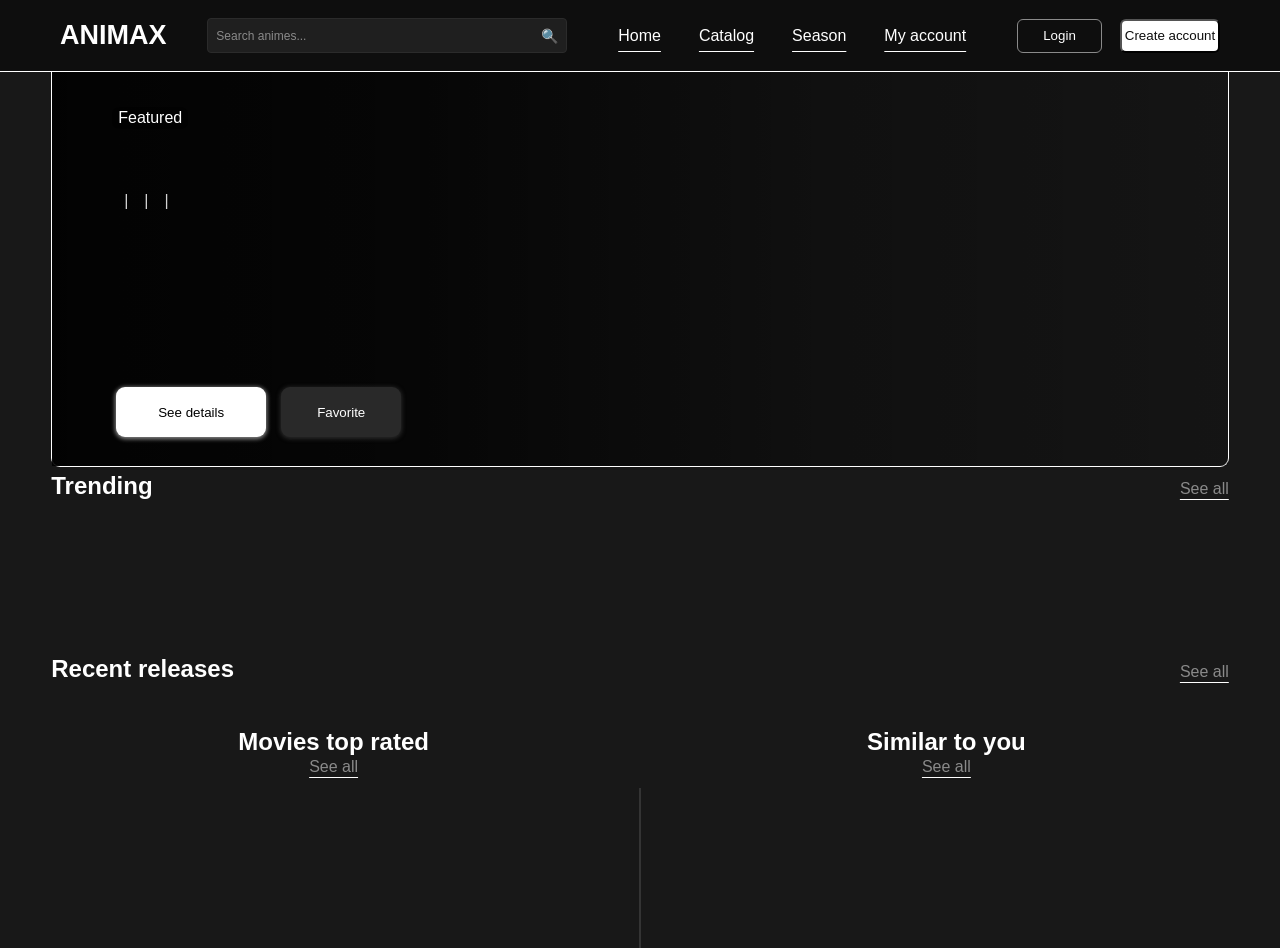
==== commit e458fee5: "Homescreen anime cards update Added anime cards on their categories on homescreen" ====
--- a/index.html
+++ b/index.html
@@ -95,7 +95,7 @@
     <div class="rate-row">
         <section class="anime-area-rate">
             <div class="section-rate-title">
-                <h2>Top rated</h2>
+                <h2>Movies top rated</h2>
             </div>
             <div class="section-rate-link left-link">
                 <a href="#">See all</a>
--- a/css/style.css
+++ b/css/style.css
@@ -425,7 +425,7 @@
 
 }
 
-.anime-card-trending {
+.anime-card-trending, .anime-card-launch, .anime-card-rated, .anime-card-simi {
     width: 100%;
     height: 130px;
 
@@ -437,6 +437,58 @@
     overflow: hidden;
 
     cursor: pointer;
+
+    transition: calc(0.2s);
+}
+
+.anime-card-trending:hover, .anime-card-launch:hover, .anime-card-rated:hover, .anime-card-simi:hover  {
+    transform: translate(0px, -1px);
+
+    border: 2px solid var(--branco);
+}
+
+.anime-card-trending img, .anime-card-launch img, .anime-card-rated img, .anime-card-simi img {
+    width: 100%;
+    height: 100%;
+
+    object-fit: cover;
+}
+
+.card-info {
+    position: absolute;
+    bottom: 0;
+
+    width: 100%;
+
+    padding: 8px;
+
+    background:linear-gradient(
+        transparent, rgba(0,0,0,.9)
+    );
+    
+    color: white;
+}
+
+.card-info h3 {
+    font-size: 14px;
+}
+
+.card-info p {
+    font-size: 12px;
+    color: lightgray;
+}
+
+.mensagem-api {
+    color: #8a8a8a;
+
+    width: 100%;
+    text-align: center;
+
+    padding: 40px;
+
+    font-size: 16px;
+
+    margin: auto;
 }
 
 
